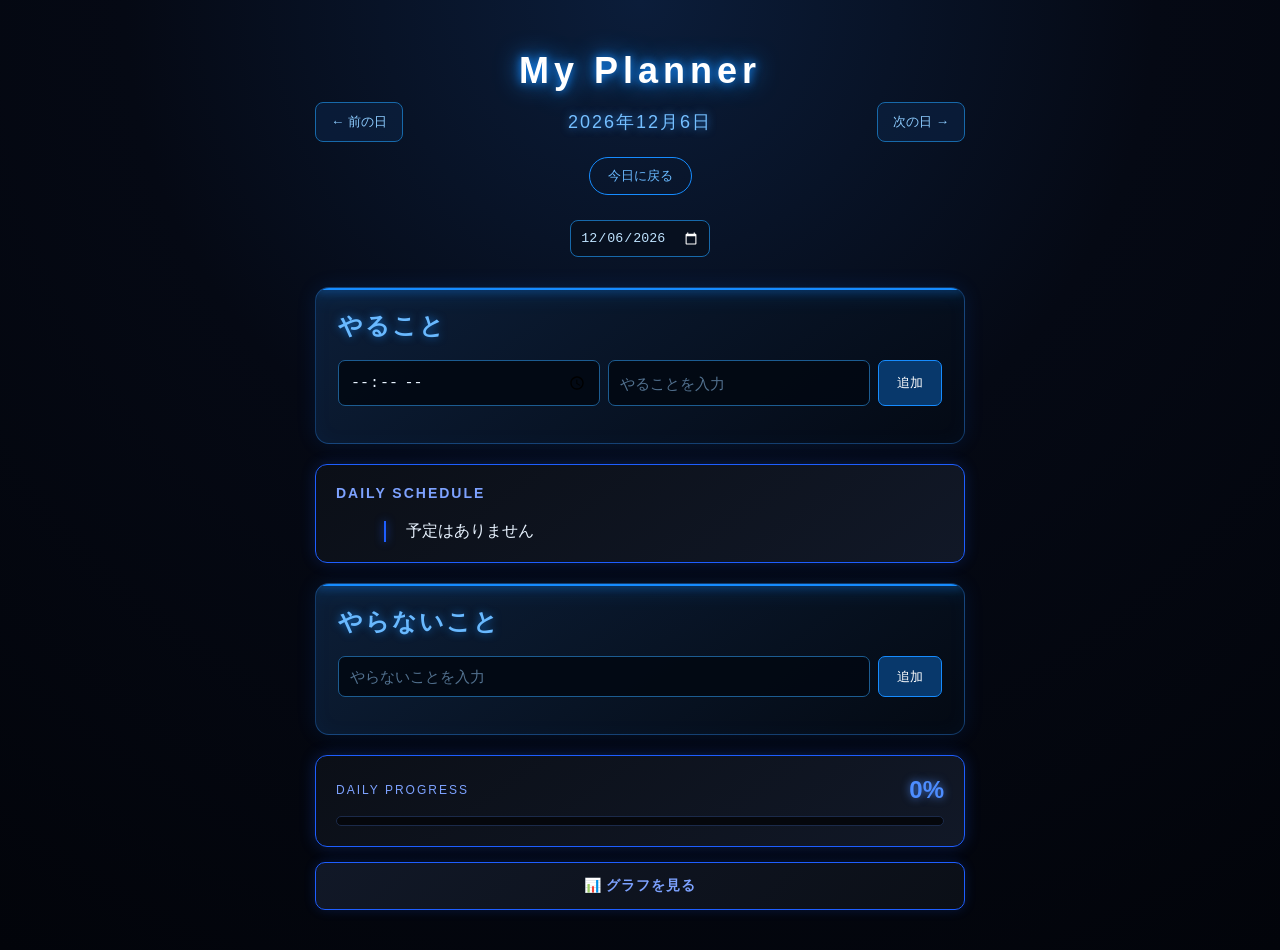
==== index.html @ 3598d6be "ファイルを追加した。" ====
<!DOCTYPE html>
<html lang="ja">
<head>
    <meta charset="UTF-8">
    <meta name="viewport" content="width=device-width, initial-scale=1.0">
    <title>My Planner</title>

    <link rel="stylesheet" href="style.css">
</head>

<body>

    <main class="container">

        <h1>My Planner</h1>

        <!-- 日付切り替え -->
        <div class="date-navigation">

            <button id="previousDayButton">← 前の日</button>

            <div>
                <p id="date"></p>
            </div>

            <button id="nextDayButton">次の日 →</button>

        </div>

        <!-- 今日に戻る -->
        <button id="todayButton">今日に戻る</button>

        <input type="date" id="datePicker">

        <!-- やること -->
        <section class="task-section">

            <h2>やること</h2>

            <div class="input-area">

                <input type="time" id="todoTime">
                <input
                    type="text"
                    id="todoInput"
                    placeholder="やることを入力"
                >

                <button id="todoAddButton">追加</button>

            </div>

            <ul id="todoList"></ul>

        </section>

        <section class="schedule-section">
            <h2>DAILY SCHEDULE</h2>
            <div id="scheduleList"></div>
        </section>

        <!-- やらないこと -->
        <section class="task-section">

            <h2>やらないこと</h2>

            <div class="input-area">

                <input
                    type="text"
                    id="notTodoInput"
                    placeholder="やらないことを入力"
                >

                <button id="notTodoAddButton">追加</button>

            </div>

            <ul id="notTodoList"></ul>

        </section>

        <div id="progress">
            <div class="progress-header">
                <span>DAILY PROGRESS</span>
                <span id="progressPercentage">0%</span>
            </div>

            <div class="progress-bar">
                <div id="progressBarFill"></div>
            </div>
        </div>

        <button id="graphButton">
            📊 グラフを見る
        </button>

    </main>


    <script src="script.js"></script>

</body>
</html>
---- style.css ----
* {
    box-sizing: border-box;
}

body {
    margin: 0;
    font-family: "Segoe UI", sans-serif;

    background:
        radial-gradient(
            circle at top,
            #0b1d3a 0%,
            #050914 45%,
            #02040a 100%
        );

    color: #e8f3ff;

    min-height: 100vh;
}


/* ========================
   全体
   ======================== */

.container {
    width: 90%;
    max-width: 650px;

    margin: 50px auto;
}


/* ========================
   タイトル
   ======================== */

h1 {
    text-align: center;

    margin-bottom: 10px;

    font-size: 36px;
    letter-spacing: 5px;

    color: #ffffff;

    text-shadow:
        0 0 10px #168cff,
        0 0 25px #168cff;
}


/* ========================
   日付
   ======================== */

#date {
    text-align: center;

    margin: 0;

    color: #75bfff;

    font-size: 18px;

    letter-spacing: 2px;

    text-shadow:
        0 0 8px rgba(50, 150, 255, 0.8);
}


/* ========================
   日付ナビゲーション
   ======================== */

.date-navigation {
    display: flex;

    align-items: center;
    justify-content: space-between;

    margin-bottom: 15px;
}


.date-navigation button {
    padding: 10px 15px;

    border: 1px solid #1769aa;

    border-radius: 8px;

    background: rgba(10, 30, 60, 0.8);

    color: #8dccff;

    cursor: pointer;

    transition: 0.2s;
}


.date-navigation button:hover {
    background: #0b3b70;

    box-shadow:
        0 0 10px #168cff;

    transform: translateY(-2px);
}


/* ========================
   今日に戻る
   ======================== */

#todayButton {
    display: block;

    margin: 0 auto 25px;

    padding: 9px 18px;

    border: 1px solid #168cff;

    border-radius: 20px;

    background: transparent;

    color: #69b9ff;

    cursor: pointer;

    transition: 0.2s;
}


#todayButton:hover {
    background: rgba(22, 140, 255, 0.15);

    box-shadow:
        0 0 15px rgba(22, 140, 255, 0.7);
}


/* ========================
   カレンダー
   ======================== */

#datePicker {
    display: block;

    margin: 0 auto 30px;

    padding: 9px;

    border: 1px solid #1769aa;

    border-radius: 8px;

    background: #07101f;

    color: #bfe3ff;

    color-scheme: dark;

    cursor: pointer;
}


/* ========================
   タスクセクション
   ======================== */

.task-section {
    position: relative;

    background:
        linear-gradient(
            145deg,
            rgba(13, 32, 58, 0.95),
            rgba(4, 10, 20, 0.95)
        );

    border: 1px solid rgba(45, 145, 255, 0.35);

    padding: 22px;

    margin-bottom: 20px;

    border-radius: 14px;

    box-shadow:
        0 0 20px rgba(0, 110, 255, 0.12),
        inset 0 0 20px rgba(0, 120, 255, 0.04);

    overflow: hidden;
}


/* 上側の青いライン */

.task-section::before {
    content: "";

    position: absolute;

    top: 0;
    left: 0;

    width: 100%;
    height: 2px;

    background: #168cff;

    box-shadow:
        0 0 10px #168cff,
        0 0 20px #168cff;
}


/* ========================
   セクションタイトル
   ======================== */

.task-section h2 {
    margin-top: 0;
    margin-bottom: 18px;

    color: #69b9ff;

    letter-spacing: 2px;

    text-shadow:
        0 0 8px rgba(22, 140, 255, 0.7);
}


/* ========================
   入力エリア
   ======================== */

.input-area {
    display: flex;

    gap: 8px;

    margin-bottom: 15px;
}


.input-area input {
    flex: 1;

    padding: 11px;

    font-size: 15px;

    border: 1px solid #1c5c91;

    border-radius: 7px;

    background: rgba(2, 8, 18, 0.9);

    color: #e8f3ff;

    outline: none;

    transition: 0.2s;
}


.input-area input:focus {
    border-color: #168cff;

    box-shadow:
        0 0 10px rgba(22, 140, 255, 0.5);
}


.input-area input::placeholder {
    color: #52718f;
}


/* ========================
   追加ボタン
   ======================== */

.input-area button {
    padding: 10px 18px;

    border: 1px solid #168cff;

    border-radius: 7px;

    background: #08386b;

    color: white;

    cursor: pointer;

    transition: 0.2s;
}


.input-area button:hover {
    background: #0b579e;

    box-shadow:
        0 0 12px rgba(22, 140, 255, 0.8);
}


/* ========================
   リスト
   ======================== */

ul {
    list-style: none;

    padding: 0;

    margin: 0;
}


/* ========================
   タスク
   ======================== */

li {
    display: flex;

    align-items: center;

    gap: 10px;

    padding: 13px 5px;

    border-bottom: 1px solid rgba(60, 130, 190, 0.2);

    transition: 0.2s;
}


li:hover {
    background: rgba(20, 100, 180, 0.08);
}


/* ========================
   タスク文字
   ======================== */

li span {
    flex: 1;

    color: #d7ebff;

    font-size: 15px;
}


/* ========================
   完了
   ======================== */

.completed {
    text-decoration: line-through;

    color: #53677a;

    opacity: 0.7;
}


/* ========================
   チェックボックス
   ======================== */

li input[type="checkbox"] {
    width: 18px;
    height: 18px;

    accent-color: #168cff;

    cursor: pointer;
}


/* ========================
   編集ボタン
   ======================== */

.edit-button {
    border: 1px solid #276b9e;

    border-radius: 5px;

    background: transparent;

    color: #72bfff;

    padding: 5px 9px;

    cursor: pointer;
}


.edit-button:hover {
    background: #0b355c;

    box-shadow:
        0 0 8px rgba(22, 140, 255, 0.5);
}


/* ========================
   削除ボタン
   ======================== */

.delete-button {
    border: 1px solid #71394a;

    border-radius: 5px;

    background: transparent;

    color: #ff6b8a;

    padding: 5px 9px;

    cursor: pointer;
}


.delete-button:hover {
    background: #481d2c;

    box-shadow:
        0 0 8px rgba(255, 70, 120, 0.5);
}


/* ========================
   達成率
   ======================== */

#progress {
  margin-top: 20px;
  padding: 20px;
  background: linear-gradient(145deg, #0b0f17, #111827);
  border: 1px solid #1e5eff;
  border-radius: 12px;
  box-shadow: 0 0 15px rgba(30, 94, 255, 0.25);
  color: white;
}

.progress-header {
  display: flex;
  justify-content: space-between;
  align-items: center;
  margin-bottom: 12px;
}

.progress-header span:first-child {
  font-size: 12px;
  letter-spacing: 2px;
  color: #7da2ff;
}

#progressPercentage {
  font-size: 24px;
  font-weight: bold;
  color: #4d8dff;
  text-shadow: 0 0 8px rgba(77, 141, 255, 0.8);
}

.progress-bar {
  width: 100%;
  height: 10px;
  background-color: #05070c;
  border-radius: 10px;
  overflow: hidden;
  border: 1px solid #1b2a4a;
}

#progressBarFill {
  width: 0%;
  height: 100%;
  background: linear-gradient(
    90deg,
    #155cff,
    #00b7ff
  );
  border-radius: 10px;
  box-shadow: 0 0 10px rgba(0, 183, 255, 0.8);
  transition: width 0.4s ease;
}

/* ========================
   スマホ
   ======================== */

@media (max-width: 500px) {

    .container {
        width: 94%;

        margin: 25px auto;
    }


    h1 {
        font-size: 28px;

        letter-spacing: 3px;
    }


    .task-section {
        padding: 16px;
    }


    .input-area {
        flex-wrap: wrap;
    }


    .input-area input {
        min-width: 0;
    }


    .input-area button {
        padding: 10px 15px;
    }


    li {
        gap: 7px;
    }


    .edit-button,
    .delete-button {
        padding: 5px 7px;

        font-size: 12px;
    }

}

/* =========================
   Daily Schedule
   ========================= */

.schedule-section {
  margin-bottom: 20px;
  padding: 20px;
  background: linear-gradient(145deg, #0b0f17, #111827);
  border: 1px solid #1e5eff;
  border-radius: 12px;
  box-shadow: 0 0 15px rgba(30, 94, 255, 0.2);
}

.schedule-section h2 {
  margin-top: 0;
  margin-bottom: 20px;
  font-size: 14px;
  letter-spacing: 2px;
  color: #7da2ff;
}

#scheduleList {
  position: relative;
  padding-left: 70px;
}

#scheduleList::before {
  content: "";
  position: absolute;
  left: 48px;
  top: 0;
  bottom: 0;
  width: 2px;
  background: #1e5eff;
  box-shadow: 0 0 8px rgba(30, 94, 255, 0.8);
}

.schedule-item {
  position: relative;
  display: flex;
  align-items: center;
  min-height: 50px;
  padding: 10px 0;
  border-bottom: 1px solid #1b2a4a;
}

.schedule-item:last-child {
  border-bottom: none;
}

.schedule-item::before {
  content: "";
  position: absolute;
  left: -27px;
  width: 10px;
  height: 10px;
  border-radius: 50%;
  background: #00b7ff;
  box-shadow:
    0 0 6px #00b7ff,
    0 0 14px rgba(0, 183, 255, 0.8);
}

.schedule-time {
  position: absolute;
  left: -70px;
  width: 55px;
  font-size: 13px;
  font-weight: bold;
  text-align: right;
  color: #4d8dff;
}

.schedule-task {
  flex: 1;
  padding-left: 10px;
  color: #e8f0ff;
}

.current-hour {
  background: rgba(30, 94, 255, 0.12);
  border-radius: 6px;
}

.current-hour .schedule-time {
  color: #00b7ff;
  text-shadow: 0 0 8px rgba(0, 183, 255, 0.8);
}

.current-hour::before {
  width: 12px;
  height: 12px;
  background: #00b7ff;
  box-shadow:
    0 0 8px #00b7ff,
    0 0 18px rgba(0, 183, 255, 0.9);
}

#graphButton {
  width: 100%;
  margin-top: 15px;
  padding: 14px;
  background: linear-gradient(135deg, #111827, #0b0f17);
  border: 1px solid #1e5eff;
  border-radius: 10px;
  color: #7da2ff;
  font-size: 14px;
  font-weight: bold;
  letter-spacing: 1px;
  cursor: pointer;
  box-shadow: 0 0 12px rgba(30, 94, 255, 0.2);
  transition: 0.2s;
}

#graphButton:hover {
  background: #101d38;
  color: #00b7ff;
  box-shadow: 0 0 18px rgba(0, 183, 255, 0.4);
}

#graphButton:active {
  transform: scale(0.98);
}
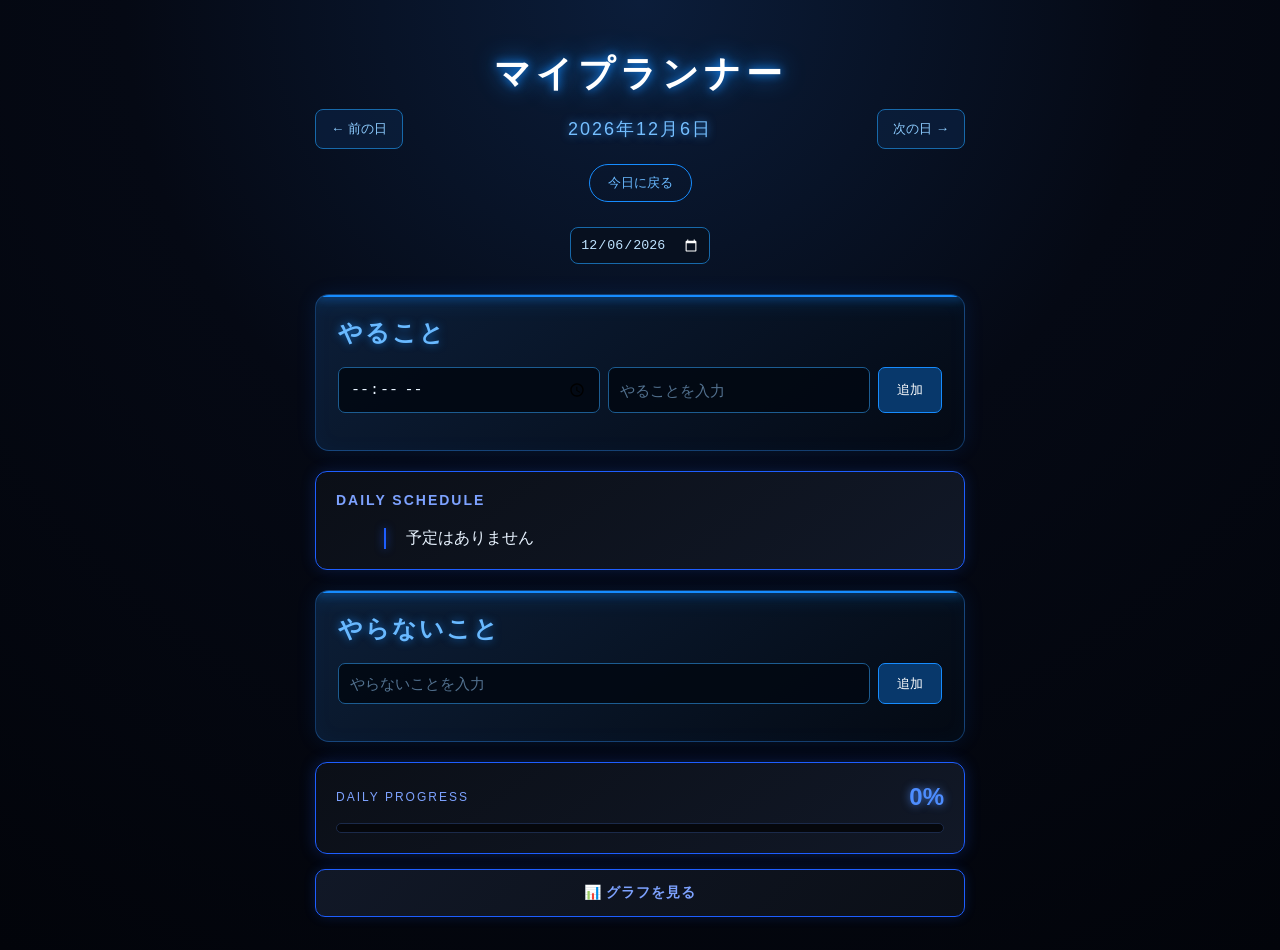
==== commit b05b17d7: "h1をMyPlannerからマイプランナーに変更" ====
--- a/index.html
+++ b/index.html
@@ -12,7 +12,7 @@
 
     <main class="container">
 
-        <h1>My Planner</h1>
+        <h1>マイプランナー</h1>
 
         <!-- 日付切り替え -->
         <div class="date-navigation">
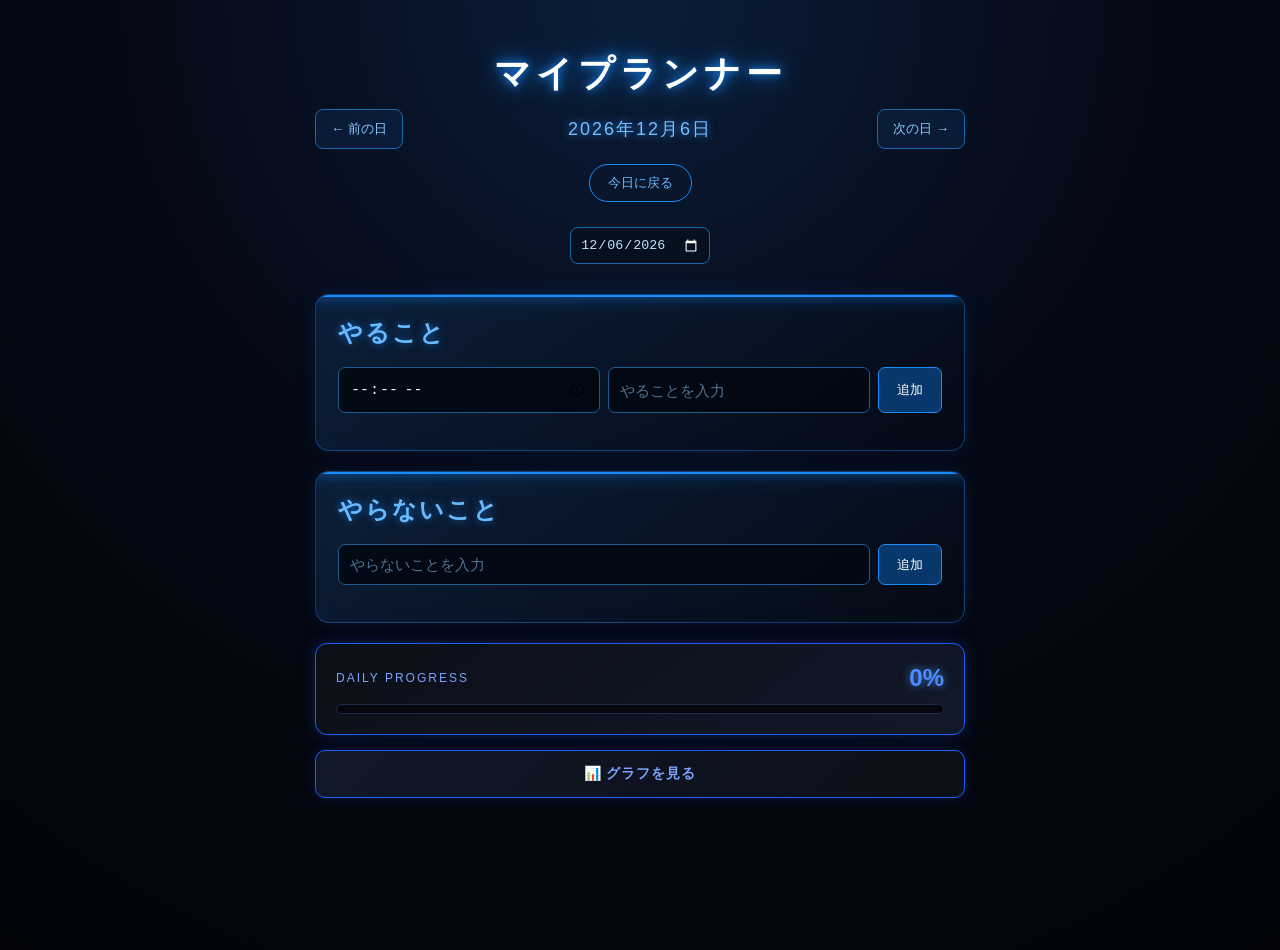
==== commit 1a3f261f: "dailyscheduleの移植" ====
--- a/index.html
+++ b/index.html
@@ -54,11 +54,6 @@
 
         </section>
 
-        <section class="schedule-section">
-            <h2>DAILY SCHEDULE</h2>
-            <div id="scheduleList"></div>
-        </section>
-
         <!-- やらないこと -->
         <section class="task-section">
 
